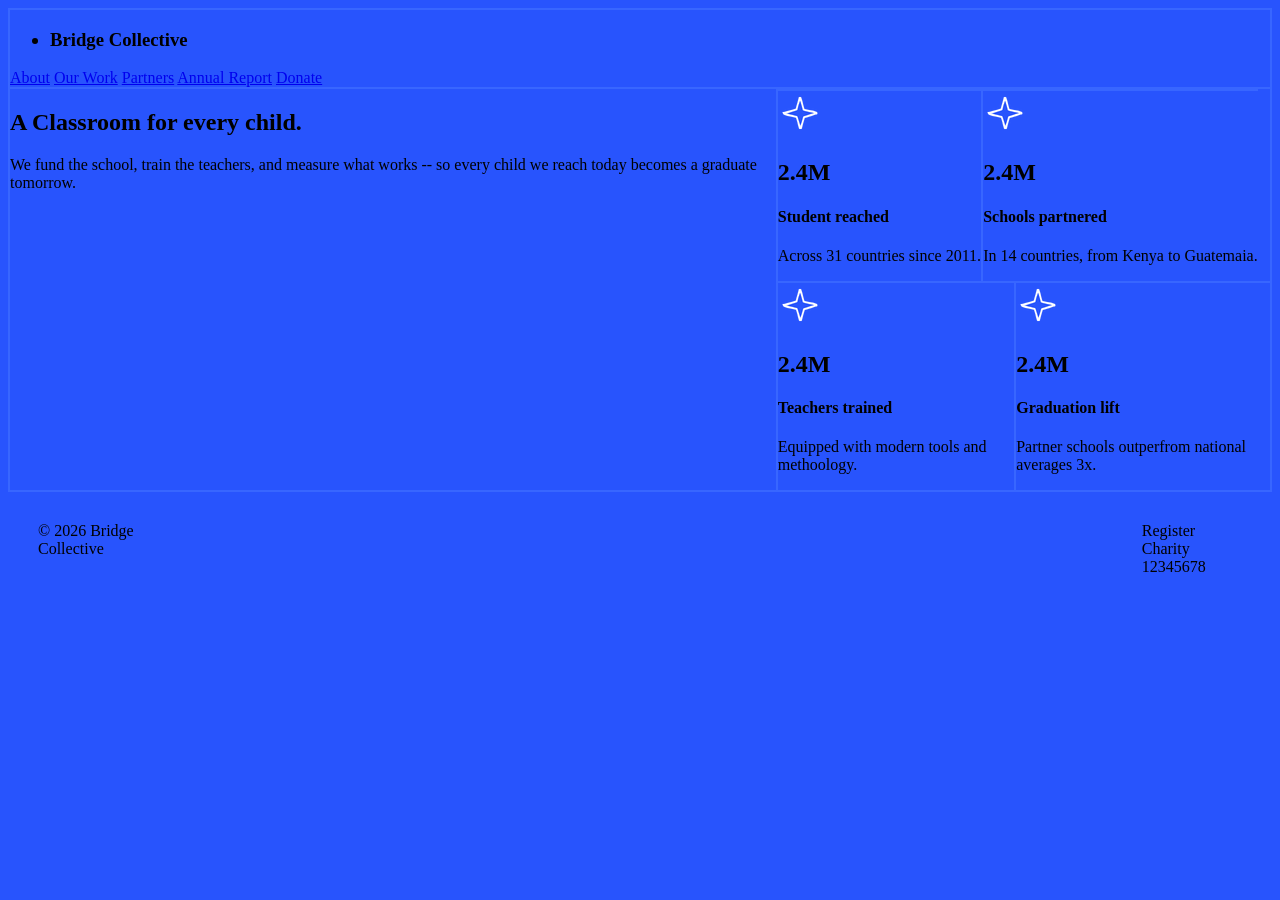
==== Landing_page.html @ 5f7c9c43 "landing page for paractice css flexboxs etc" ====
<!DOCTYPE html>
<html lang="en">
<head>
    <meta charset="UTF-8">
    <meta name="viewport" content="width=device-width, initial-scale=1.0">
    <title>Grid Landing Page</title>
    <link rel="stylesheet" href="landing_page.css">
</head>
<body>
    <header  >
        <h3>
            <ul>
                <li>Bridge Collective</li>
            </ul>
        </h3>
        <!-- navbar here -->
         <!-- <div class="hamburger">
            <span></span>
            <span></span>
            </div> -->
        <nav >
            <a href="#about">About</a>
            <a href="#outworks">Our Work</a>
            <a href="#partners">Partners</a>
            <a href="#annualreport">Annual Report</a>
            <a href="#donate">Donate</a>
        </nav>
    </header>
    <main>
    <section class="sec">
        <div class="head-box">
        <h1>A Classroom for every child.</h1>
        <p>We fund the school, train the teachers, and measure what works -- so every child we reach today becomes a graduate tomorrow.</p>
    </div>
 
    
        <div class="parent-box">
            <div class="container1">
        <div class="box">
            <img src="sparkleicon.png" alt="">
            <h2>2.4M</h2>
            <h4>Student reached</h4>
            <p>Across 31 countries since 2011.</p>
        </div>
        <div class="box">
            <img src="sparkleicon.png" alt="">
            <h2>2.4M</h2>
            <h4>Schools partnered</h4>
            <p>In 14 countries, from Kenya to Guatemaia.</p>
        </div>
        </div>
        <div class="container2">
        <div class="box">
            <img src="sparkleicon.png" alt="">
            <h2>2.4M</h2>
            <h4>Teachers trained</h4>
            <p>Equipped with modern tools and methoology.</p>
        </div>
        <div class="box">
            <img src="sparkleicon.png" alt="">
            <h2>2.4M</h2>
            <h4>Graduation lift</h4>
            <p>Partner schools outperfrom national averages 3x.</p>
        </div>
        </div>
        </div>
    </section>
    </main>
    <footer>
        
       <p>&copy; 2026 Bridge Collective</p>
       <p>Register Charity 12345678</p>
    </footer>
       
</body>
</html>
---- landing_page.css ----
/* .hamburger span {
  display: block;
  width: 30px;
  height: 3px;
  background: black;
  margin: 6px 0;
} */
body{
  background-color: #2854fd;
  
}
header{
  border: 2px solid #3866ff;
}
.box{
  border: 2px solid #3866ff;
  border-bottom: 0px;
  border-right: 0px;

  
}
.head-box{
  width: 75%;

  
}
 .sec{
    display: flex;
border: 2px solid #3866ff;
border-top: 0px;
border-color: #3866ff

;

 }
 .parent-box{

 
  /* width: 100%; */
 }
 .container1{
  display: flex;
width: 100%;
 }
  .container2{
  display: flex;
width: 100%;
 }
 footer{
  display: flex;
  flex-direction: row;
  gap: 75%;
 }
 footer p{
  margin: 30px ;
 }
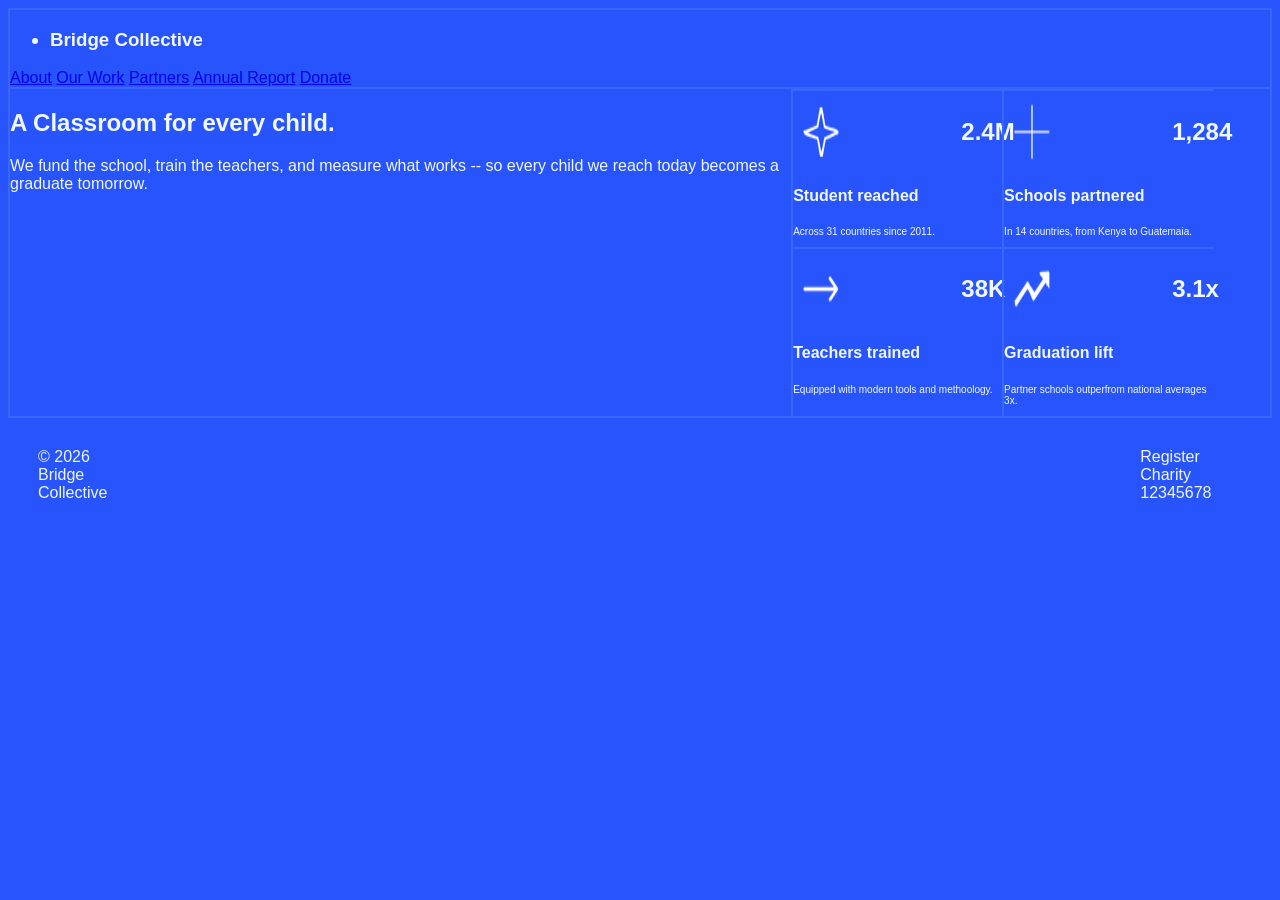
==== commit c0d3b669: "landing page update" ====
--- a/Landing_page.html
+++ b/Landing_page.html
@@ -5,6 +5,9 @@
     <meta name="viewport" content="width=device-width, initial-scale=1.0">
     <title>Grid Landing Page</title>
     <link rel="stylesheet" href="landing_page.css">
+    <link rel="preconnect" href="https://fonts.googleapis.com">
+    <link rel="preconnect" href="https://fonts.gstatic.com">
+    <link href="https://fonts.googleapis.com/css2?family=Heebo:wght@400;500;600;700&display=swap" rel="stylesheet">
 </head>
 <body>
     <header  >
@@ -28,7 +31,7 @@
     </header>
     <main>
     <section class="sec">
-        <div class="head-box">
+        <div class="headfirst-box">
         <h1>A Classroom for every child.</h1>
         <p>We fund the school, train the teachers, and measure what works -- so every child we reach today becomes a graduate tomorrow.</p>
     </div>
@@ -37,28 +40,36 @@
         <div class="parent-box">
             <div class="container1">
         <div class="box">
+            <div class="head-box">
             <img src="sparkleicon.png" alt="">
             <h2>2.4M</h2>
+            </div>
             <h4>Student reached</h4>
             <p>Across 31 countries since 2011.</p>
         </div>
         <div class="box">
-            <img src="sparkleicon.png" alt="">
-            <h2>2.4M</h2>
+            <div class="head-box">
+            <img src="plus.png">
+            <h2>1,284</h2>
+            </div>
             <h4>Schools partnered</h4>
             <p>In 14 countries, from Kenya to Guatemaia.</p>
         </div>
         </div>
         <div class="container2">
         <div class="box">
-            <img src="sparkleicon.png" alt="">
-            <h2>2.4M</h2>
+            <div class="head-box">
+            <img src="arrow.png" alt="">
+            <h2>38K</h2>
+            </div>
             <h4>Teachers trained</h4>
             <p>Equipped with modern tools and methoology.</p>
         </div>
         <div class="box">
-            <img src="sparkleicon.png" alt="">
-            <h2>2.4M</h2>
+            <div class="head-box">
+            <img src="tradingup.png" alt="">
+            <h2>3.1x</h2>
+            </div>
             <h4>Graduation lift</h4>
             <p>Partner schools outperfrom national averages 3x.</p>
         </div>
--- a/landing_page.css
+++ b/landing_page.css
@@ -7,7 +7,9 @@
 } */
 body{
   background-color: #2854fd;
-  
+  overflow: auto;
+  font-family: "hebbo", sans-serif;
+  color: aliceblue;
 }
 header{
   border: 2px solid #3866ff;
@@ -16,11 +18,12 @@
   border: 2px solid #3866ff;
   border-bottom: 0px;
   border-right: 0px;
+  width: 50%;
 
   
 }
-.head-box{
-  width: 75%;
+.headfirst-box{
+  width: 62%;
 
   
 }
@@ -40,11 +43,13 @@
  }
  .container1{
   display: flex;
-width: 100%;
+  flex-direction: row;
+  
+/* width: 100%; */
  }
   .container2{
   display: flex;
-width: 100%;
+/* width: 100%; */
  }
  footer{
   display: flex;
@@ -53,4 +58,16 @@
  }
  footer p{
   margin: 30px ;
- }+ }
+ .head-box{
+  display: flex;
+  flex-direction: row;
+  gap: 60%;
+  margin: 3%;
+ }
+ .box h2{
+  width: fit-content;
+ }
+ .box p{
+  font-size: 10px;
+ }
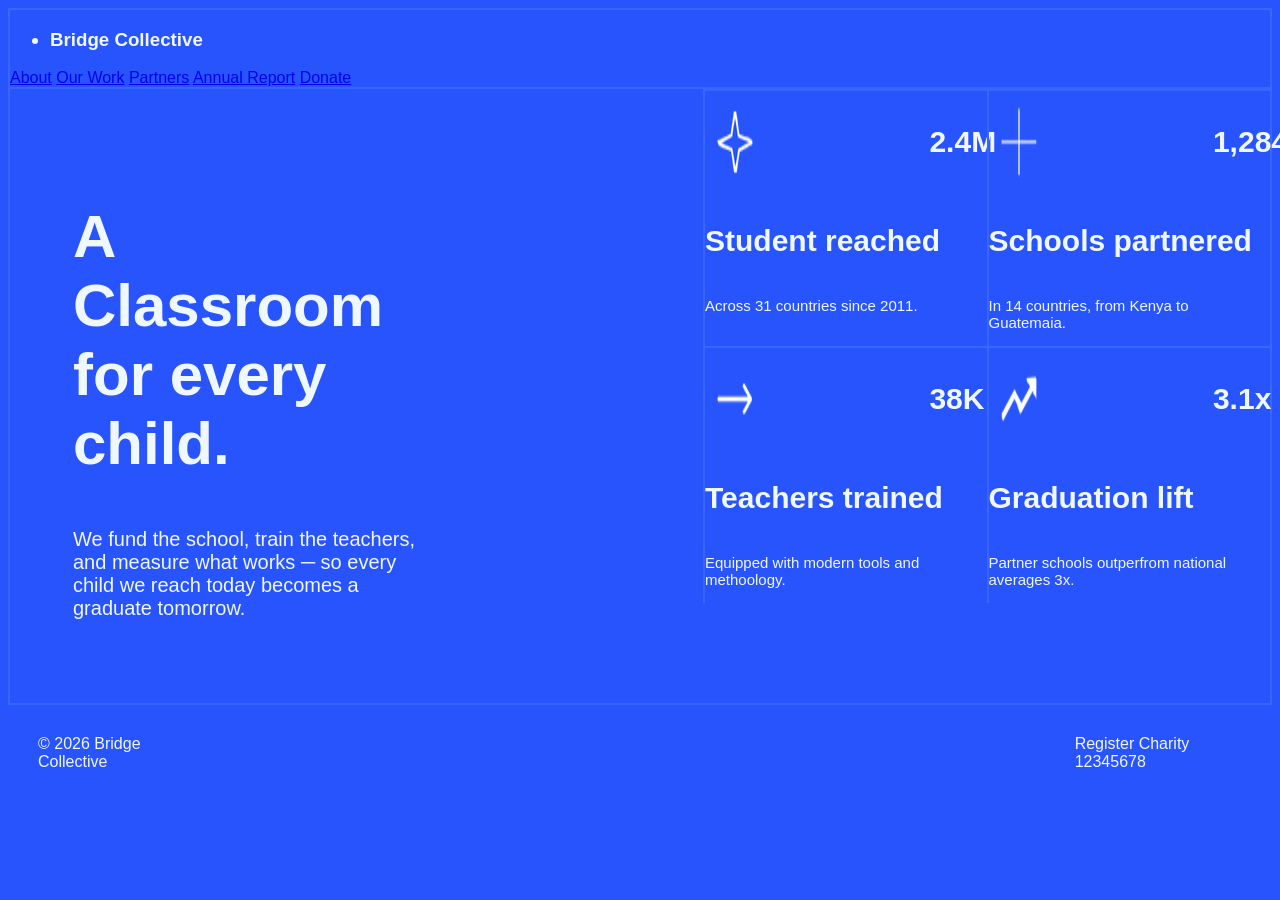
==== commit 5ffb68bc: "grid landing page design update" ====
--- a/Landing_page.html
+++ b/Landing_page.html
@@ -31,9 +31,10 @@
     </header>
     <main>
     <section class="sec">
-        <div class="headfirst-box">
+        <!-- classroom -->
+    <div class="headfirst-box">
         <h1>A Classroom for every child.</h1>
-        <p>We fund the school, train the teachers, and measure what works -- so every child we reach today becomes a graduate tomorrow.</p>
+        <p>We fund the school, train the teachers, and measure what works ─ so every child we reach today becomes a graduate tomorrow.</p>
     </div>
  
     
--- a/landing_page.css
+++ b/landing_page.css
@@ -23,23 +23,33 @@
   
 }
 .headfirst-box{
-  width: 62%;
+  width: 50%;
+  margin: 5%;
+  
 
   
+}
+.headfirst-box h1{
+  font-size: 60px;
+  width: 60%;
 }
  .sec{
     display: flex;
 border: 2px solid #3866ff;
 border-top: 0px;
-border-color: #3866ff
-
-;
-
+border-color: #3866ff;
+ }
+ .headfirst-box p{
+  font-size: 20px;
+  width: 65%;
  }
  .parent-box{
 
- 
+ width: 50%;;
   /* width: 100%; */
+ }
+ .parent-box h4{
+  font-size: 30px;
  }
  .container1{
   display: flex;
@@ -54,7 +64,7 @@
  footer{
   display: flex;
   flex-direction: row;
-  gap: 75%;
+  gap: 65%;
  }
  footer p{
   margin: 30px ;
@@ -62,12 +72,19 @@
  .head-box{
   display: flex;
   flex-direction: row;
-  gap: 60%;
+  gap: 65%;
   margin: 3%;
+ }
+ .head-box h2{
+  font-size: 30px;
+ }
+ .head-box h4{
+  font-size: 20px;
  }
  .box h2{
   width: fit-content;
+  font-size: 30px;
  }
  .box p{
-  font-size: 10px;
+  font-size: 15px;
  }
